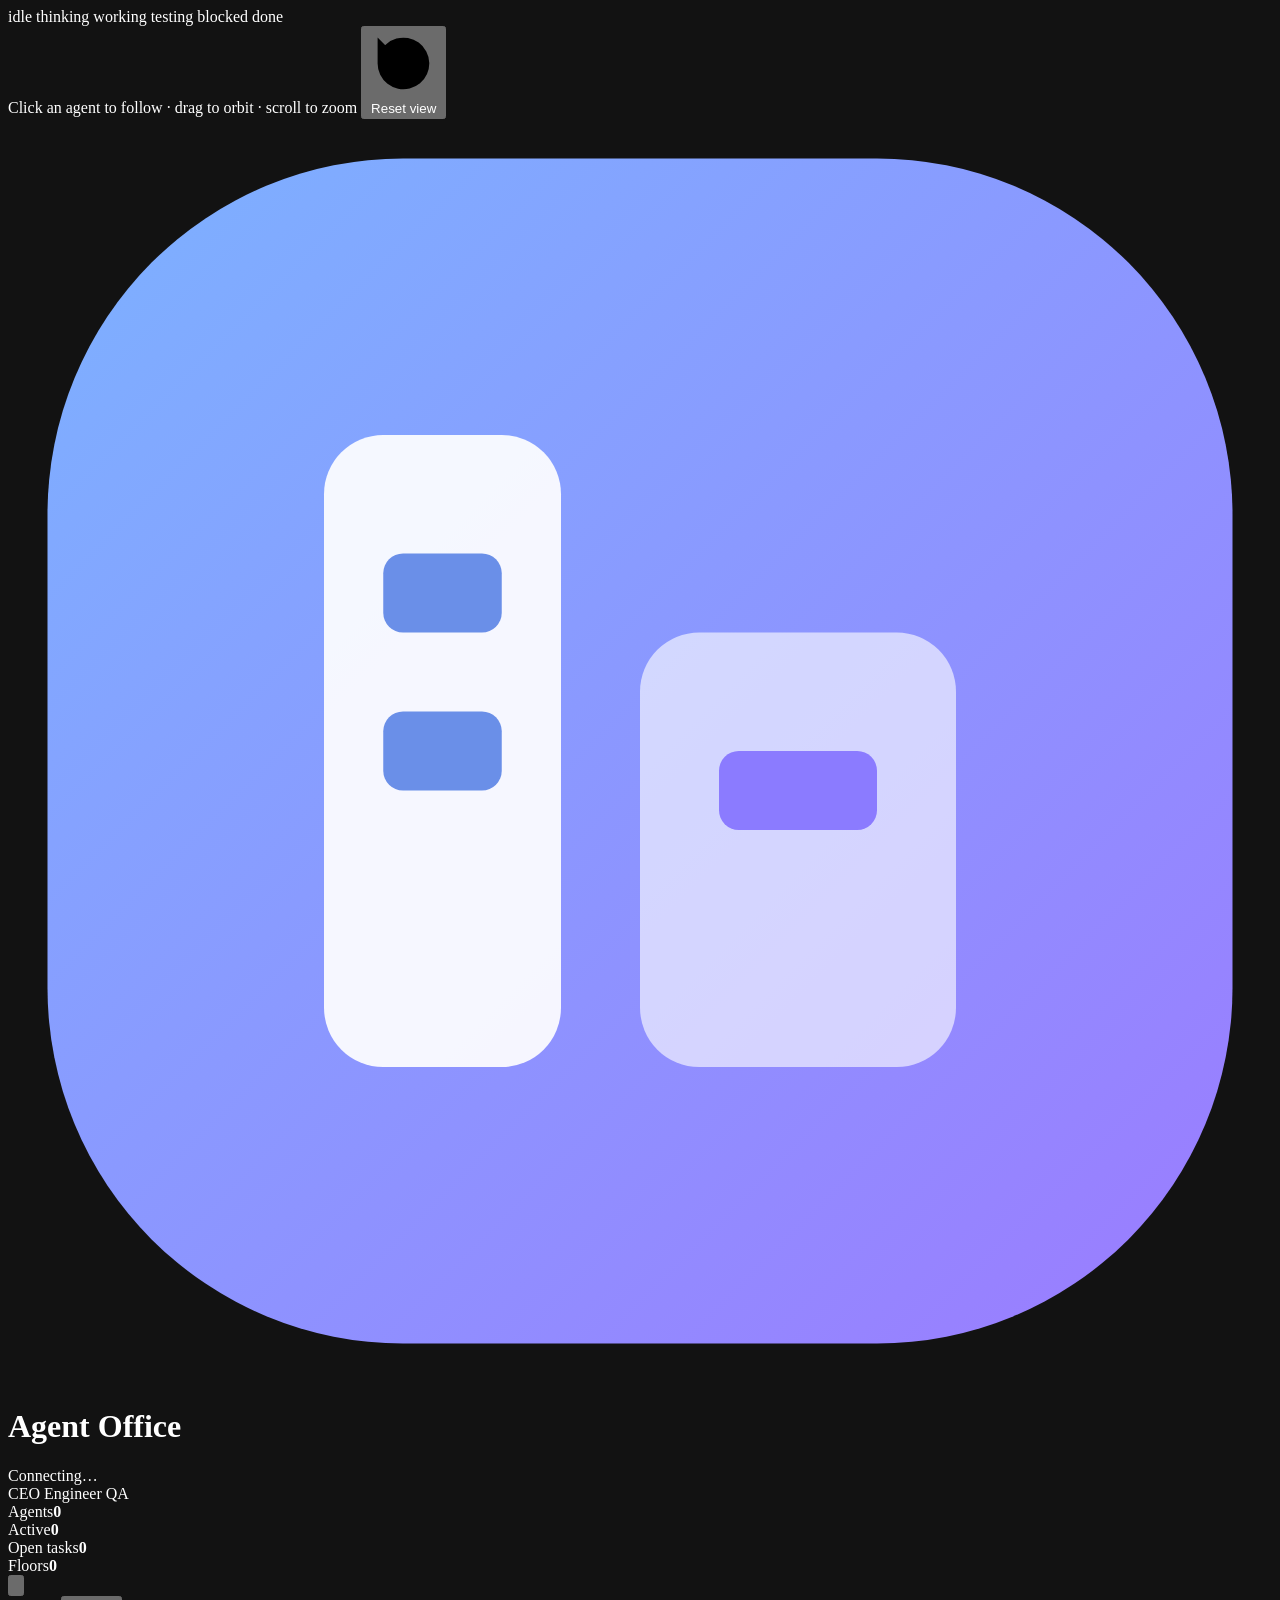
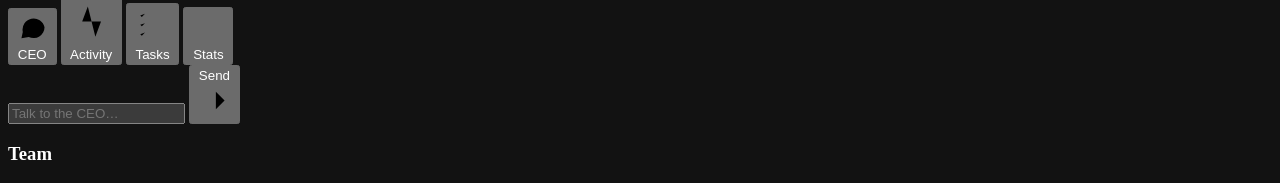
==== web/index.html @ 1a05caf5 "3D office UI: Three.js scene with animated agents, desks, building, OrbitControls" ====
<!DOCTYPE html>
<html lang="en">
<head>
  <meta charset="UTF-8" />
  <meta name="viewport" content="width=device-width, initial-scale=1.0" />
  <meta name="color-scheme" content="dark" />
  <title>Agent Office</title>
  <link rel="stylesheet" href="/static/style.css" />
  <script type="importmap">
    { "imports": { "three": "/static/three.module.js",
                   "three/addons/": "/static/" } }
  </script>
</head>
<body>
  <!-- 3D scene: the Three.js renderer appends <canvas id="office-canvas"> here -->
  <div id="office">
    <div id="bubbles" aria-hidden="true"></div>

    <div id="nogl" hidden>
      <b>WebGL is unavailable</b>
      <span>The 3D office can't render in this browser, but chat, activity and tasks still work.</span>
    </div>

    <div class="legend" aria-hidden="true">
      <span><i style="--c:#8792a3"></i>idle</span>
      <span><i style="--c:#fbbf24"></i>thinking</span>
      <span><i style="--c:#4f9cf9"></i>working</span>
      <span><i style="--c:#a78bfa"></i>testing</span>
      <span><i style="--c:#f87171"></i>blocked</span>
      <span><i style="--c:#34d399"></i>done</span>
    </div>

    <div class="viewbar">
      <span id="viewhint">Click an agent to follow · drag to orbit · scroll to zoom</span>
      <button id="resetview" type="button">
        <svg viewBox="0 0 24 24"><path d="M3 12a9 9 0 1 0 3-6.7L3 8M3 3v5h5"/></svg>
        <span>Reset view</span>
      </button>
    </div>
  </div>

  <header>
    <div class="brand">
      <svg class="logo" viewBox="0 0 32 32" aria-hidden="true">
        <defs>
          <linearGradient id="lg" x1="0" y1="0" x2="1" y2="1">
            <stop offset="0" stop-color="#7cb2ff" />
            <stop offset="1" stop-color="#9b7bff" />
          </linearGradient>
        </defs>
        <rect x="1" y="1" width="30" height="30" rx="9" fill="url(#lg)" />
        <rect x="8" y="8" width="6" height="16" rx="1.5" fill="rgba(255,255,255,.92)" />
        <rect x="16" y="13" width="8" height="11" rx="1.5" fill="rgba(255,255,255,.62)" />
        <rect x="9.5" y="11" width="3" height="2" rx=".5" fill="#6a8fe8" />
        <rect x="9.5" y="15" width="3" height="2" rx=".5" fill="#6a8fe8" />
        <rect x="18" y="16" width="4" height="2" rx=".5" fill="#8b7bff" />
      </svg>
      <h1>Agent Office</h1>
      <div class="conn">
        <span class="dot" id="dot"></span>
        <span id="status">Connecting…</span>
      </div>
    </div>

    <div class="roles" aria-label="Agent roles">
      <span><i style="--c:#fbbf24"></i>CEO</span>
      <span><i style="--c:#4f9cf9"></i>Engineer</span>
      <span><i style="--c:#a78bfa"></i>QA</span>
    </div>

    <div class="hdr-stats" aria-label="Summary">
      <div class="chip"><span class="chip-k">Agents</span><b id="hdr-agents">0</b></div>
      <div class="chip"><span class="chip-k">Active</span><b id="hdr-active">0</b></div>
      <div class="chip"><span class="chip-k">Open tasks</span><b id="hdr-tasks">0</b></div>
      <div class="chip"><span class="chip-k">Floors</span><b id="hdr-floors">0</b></div>
      <button id="asidetoggle" type="button" aria-label="Toggle sidebar" title="Toggle sidebar">
        <svg viewBox="0 0 24 24"><rect x="3" y="4" width="18" height="16" rx="3"/><path d="M15 4v16"/></svg>
      </button>
    </div>
  </header>

  <aside>
    <div class="tabs" role="tablist">
      <button class="active" data-panel="chat" role="tab">
        <svg viewBox="0 0 24 24"><path d="M21 12a8 8 0 0 1-11.6 7.1L4 20l1-4.6A8 8 0 1 1 21 12z"/></svg>
        <span>CEO</span>
      </button>
      <button data-panel="activity" role="tab">
        <svg viewBox="0 0 24 24"><path d="M3 12h4l3-8 4 16 3-8h4"/></svg>
        <span>Activity</span>
      </button>
      <button data-panel="tasks" role="tab">
        <svg viewBox="0 0 24 24"><path d="M9 6h11M9 12h11M9 18h11M4 6l1 1 2-2M4 12l1 1 2-2M4 18l1 1 2-2"/></svg>
        <span>Tasks</span><em class="count" id="tab-tasks-count" hidden>0</em>
      </button>
      <button data-panel="stats" role="tab">
        <svg viewBox="0 0 24 24"><path d="M5 20V10M12 20V4M19 20v-7"/></svg>
        <span>Stats</span>
      </button>
    </div>

    <div class="panel active" id="chat">
      <div id="messages"></div>
      <div id="chatform">
        <input id="chatinput" type="text" placeholder="Talk to the CEO…" autocomplete="off" />
        <button id="chatsend" aria-label="Send">
          <span>Send</span>
          <svg viewBox="0 0 24 24"><path d="M5 12h14M13 6l6 6-6 6"/></svg>
        </button>
      </div>
    </div>

    <div class="panel" id="activity">
      <div id="log"></div>
    </div>

    <div class="panel" id="tasks">
      <div id="tasksummary"></div>
      <div id="tasklist"></div>
    </div>

    <div class="panel" id="stats">
      <div id="metrics"></div>
      <h3 class="sect">Team</h3>
      <div id="roster"></div>
    </div>
  </aside>

  <script type="module" src="/static/app.js"></script>
</body>
</html>
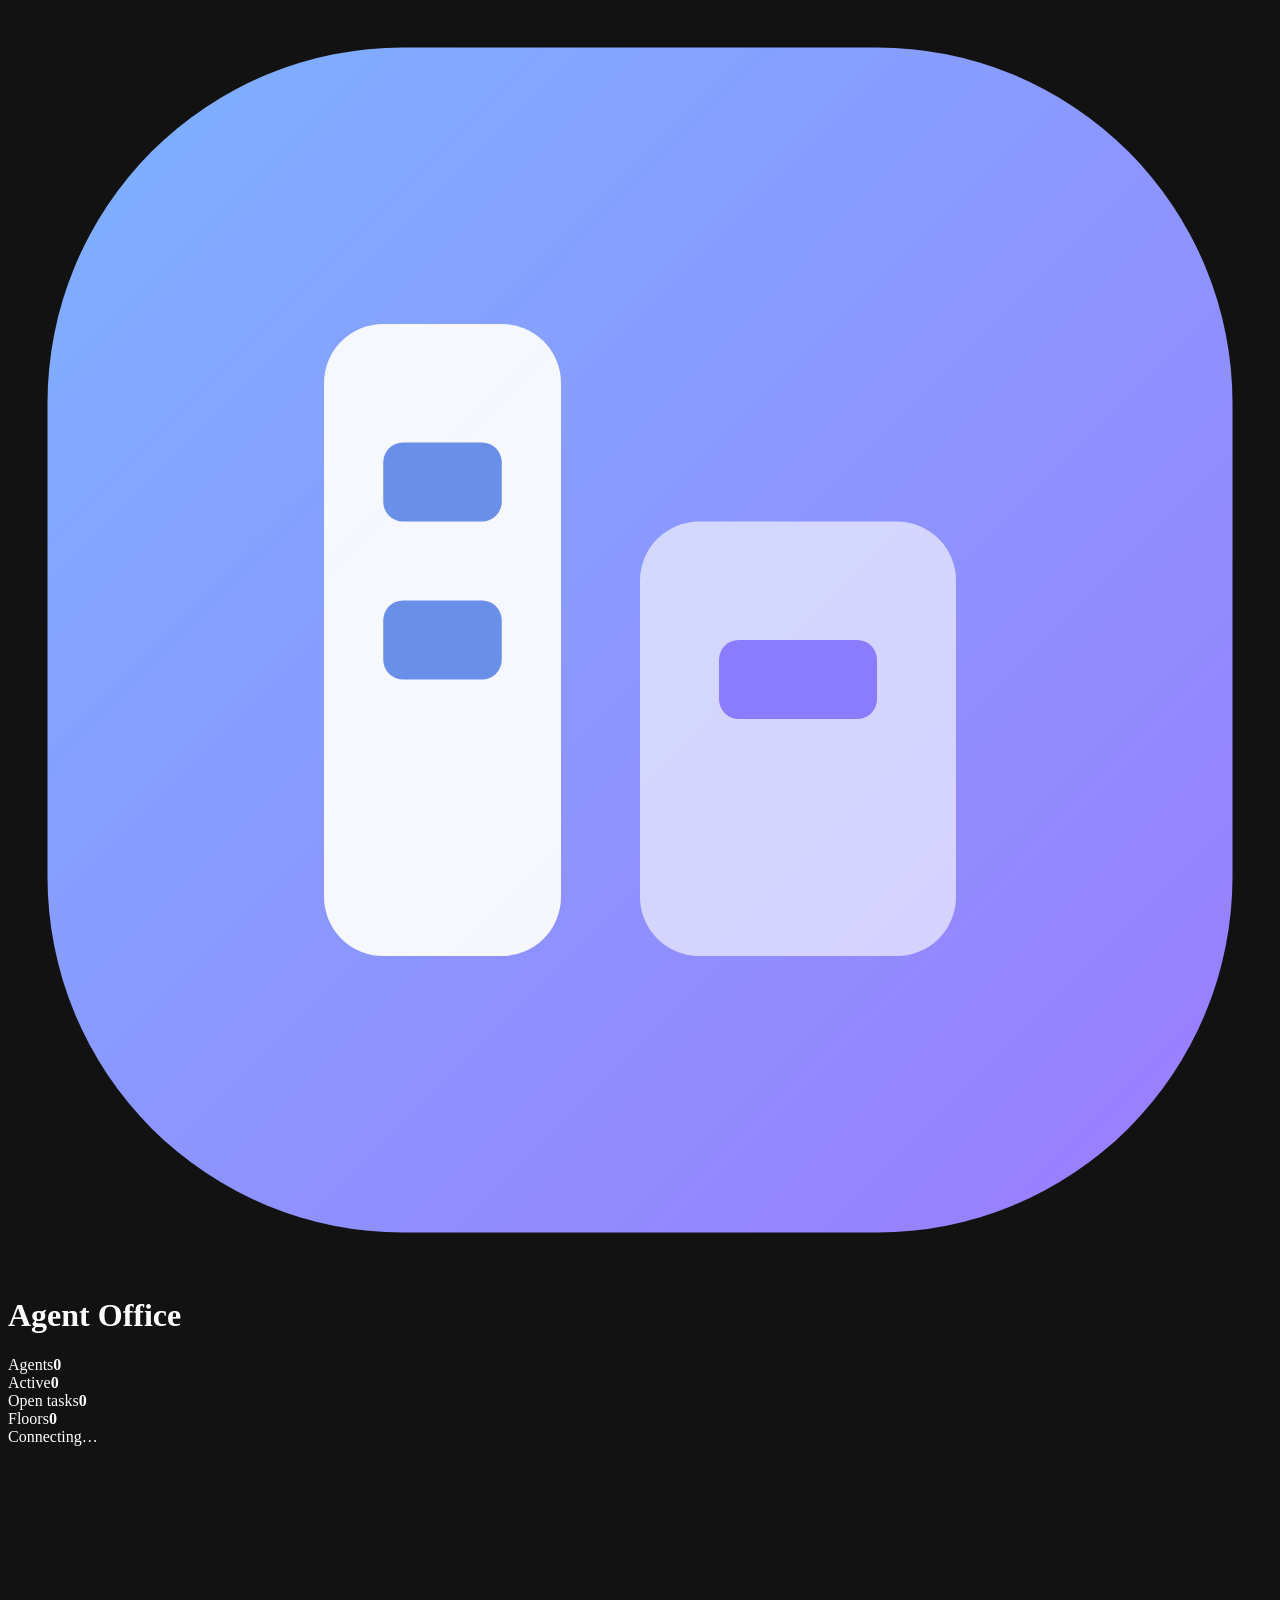
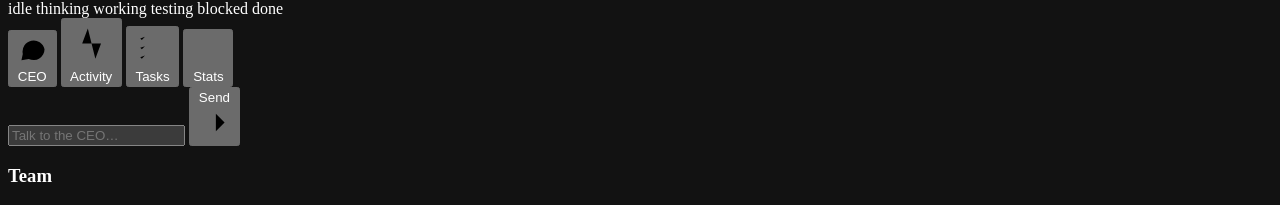
==== commit f6d7915d: "Harness: FastAPI office server (Docker), Canvas2D skeleton, orchestrator (Claude Code Opus), specs" ====
--- a/web/index.html
+++ b/web/index.html
@@ -6,39 +6,8 @@
   <meta name="color-scheme" content="dark" />
   <title>Agent Office</title>
   <link rel="stylesheet" href="/static/style.css" />
-  <script type="importmap">
-    { "imports": { "three": "/static/three.module.js",
-                   "three/addons/": "/static/" } }
-  </script>
 </head>
 <body>
-  <!-- 3D scene: the Three.js renderer appends <canvas id="office-canvas"> here -->
-  <div id="office">
-    <div id="bubbles" aria-hidden="true"></div>
-
-    <div id="nogl" hidden>
-      <b>WebGL is unavailable</b>
-      <span>The 3D office can't render in this browser, but chat, activity and tasks still work.</span>
-    </div>
-
-    <div class="legend" aria-hidden="true">
-      <span><i style="--c:#8792a3"></i>idle</span>
-      <span><i style="--c:#fbbf24"></i>thinking</span>
-      <span><i style="--c:#4f9cf9"></i>working</span>
-      <span><i style="--c:#a78bfa"></i>testing</span>
-      <span><i style="--c:#f87171"></i>blocked</span>
-      <span><i style="--c:#34d399"></i>done</span>
-    </div>
-
-    <div class="viewbar">
-      <span id="viewhint">Click an agent to follow · drag to orbit · scroll to zoom</span>
-      <button id="resetview" type="button">
-        <svg viewBox="0 0 24 24"><path d="M3 12a9 9 0 1 0 3-6.7L3 8M3 3v5h5"/></svg>
-        <span>Reset view</span>
-      </button>
-    </div>
-  </div>
-
   <header>
     <div class="brand">
       <svg class="logo" viewBox="0 0 32 32" aria-hidden="true">
@@ -56,16 +25,6 @@
         <rect x="18" y="16" width="4" height="2" rx=".5" fill="#8b7bff" />
       </svg>
       <h1>Agent Office</h1>
-      <div class="conn">
-        <span class="dot" id="dot"></span>
-        <span id="status">Connecting…</span>
-      </div>
-    </div>
-
-    <div class="roles" aria-label="Agent roles">
-      <span><i style="--c:#fbbf24"></i>CEO</span>
-      <span><i style="--c:#4f9cf9"></i>Engineer</span>
-      <span><i style="--c:#a78bfa"></i>QA</span>
     </div>
 
     <div class="hdr-stats" aria-label="Summary">
@@ -73,59 +32,75 @@
       <div class="chip"><span class="chip-k">Active</span><b id="hdr-active">0</b></div>
       <div class="chip"><span class="chip-k">Open tasks</span><b id="hdr-tasks">0</b></div>
       <div class="chip"><span class="chip-k">Floors</span><b id="hdr-floors">0</b></div>
-      <button id="asidetoggle" type="button" aria-label="Toggle sidebar" title="Toggle sidebar">
-        <svg viewBox="0 0 24 24"><rect x="3" y="4" width="18" height="16" rx="3"/><path d="M15 4v16"/></svg>
-      </button>
+    </div>
+
+    <div class="conn">
+      <span class="dot" id="dot"></span>
+      <span id="status">Connecting…</span>
     </div>
   </header>
 
-  <aside>
-    <div class="tabs" role="tablist">
-      <button class="active" data-panel="chat" role="tab">
-        <svg viewBox="0 0 24 24"><path d="M21 12a8 8 0 0 1-11.6 7.1L4 20l1-4.6A8 8 0 1 1 21 12z"/></svg>
-        <span>CEO</span>
-      </button>
-      <button data-panel="activity" role="tab">
-        <svg viewBox="0 0 24 24"><path d="M3 12h4l3-8 4 16 3-8h4"/></svg>
-        <span>Activity</span>
-      </button>
-      <button data-panel="tasks" role="tab">
-        <svg viewBox="0 0 24 24"><path d="M9 6h11M9 12h11M9 18h11M4 6l1 1 2-2M4 12l1 1 2-2M4 18l1 1 2-2"/></svg>
-        <span>Tasks</span><em class="count" id="tab-tasks-count" hidden>0</em>
-      </button>
-      <button data-panel="stats" role="tab">
-        <svg viewBox="0 0 24 24"><path d="M5 20V10M12 20V4M19 20v-7"/></svg>
-        <span>Stats</span>
-      </button>
-    </div>
-
-    <div class="panel active" id="chat">
-      <div id="messages"></div>
-      <div id="chatform">
-        <input id="chatinput" type="text" placeholder="Talk to the CEO…" autocomplete="off" />
-        <button id="chatsend" aria-label="Send">
-          <span>Send</span>
-          <svg viewBox="0 0 24 24"><path d="M5 12h14M13 6l6 6-6 6"/></svg>
-        </button>
+  <main>
+    <div id="office">
+      <canvas id="office-canvas"></canvas>
+      <div class="legend" aria-hidden="true">
+        <span><i style="--c:#8792a3"></i>idle</span>
+        <span><i style="--c:#fbbf24"></i>thinking</span>
+        <span><i style="--c:#4f9cf9"></i>working</span>
+        <span><i style="--c:#a78bfa"></i>testing</span>
+        <span><i style="--c:#f87171"></i>blocked</span>
+        <span><i style="--c:#34d399"></i>done</span>
       </div>
     </div>
 
-    <div class="panel" id="activity">
-      <div id="log"></div>
-    </div>
+    <aside>
+      <div class="tabs" role="tablist">
+        <button class="active" data-panel="chat" role="tab">
+          <svg viewBox="0 0 24 24"><path d="M21 12a8 8 0 0 1-11.6 7.1L4 20l1-4.6A8 8 0 1 1 21 12z"/></svg>
+          <span>CEO</span>
+        </button>
+        <button data-panel="activity" role="tab">
+          <svg viewBox="0 0 24 24"><path d="M3 12h4l3-8 4 16 3-8h4"/></svg>
+          <span>Activity</span>
+        </button>
+        <button data-panel="tasks" role="tab">
+          <svg viewBox="0 0 24 24"><path d="M9 6h11M9 12h11M9 18h11M4 6l1 1 2-2M4 12l1 1 2-2M4 18l1 1 2-2"/></svg>
+          <span>Tasks</span><em class="count" id="tab-tasks-count" hidden>0</em>
+        </button>
+        <button data-panel="stats" role="tab">
+          <svg viewBox="0 0 24 24"><path d="M5 20V10M12 20V4M19 20v-7"/></svg>
+          <span>Stats</span>
+        </button>
+      </div>
 
-    <div class="panel" id="tasks">
-      <div id="tasksummary"></div>
-      <div id="tasklist"></div>
-    </div>
+      <div class="panel active" id="chat">
+        <div id="messages"></div>
+        <div id="chatform">
+          <input id="chatinput" type="text" placeholder="Talk to the CEO…" autocomplete="off" />
+          <button id="chatsend" aria-label="Send">
+            <span>Send</span>
+            <svg viewBox="0 0 24 24"><path d="M5 12h14M13 6l6 6-6 6"/></svg>
+          </button>
+        </div>
+      </div>
 
-    <div class="panel" id="stats">
-      <div id="metrics"></div>
-      <h3 class="sect">Team</h3>
-      <div id="roster"></div>
-    </div>
-  </aside>
+      <div class="panel" id="activity">
+        <div id="log"></div>
+      </div>
 
-  <script type="module" src="/static/app.js"></script>
+      <div class="panel" id="tasks">
+        <div id="tasksummary"></div>
+        <div id="tasklist"></div>
+      </div>
+
+      <div class="panel" id="stats">
+        <div id="metrics"></div>
+        <h3 class="sect">Team</h3>
+        <div id="roster"></div>
+      </div>
+    </aside>
+  </main>
+
+  <script src="/static/app.js"></script>
 </body>
 </html>
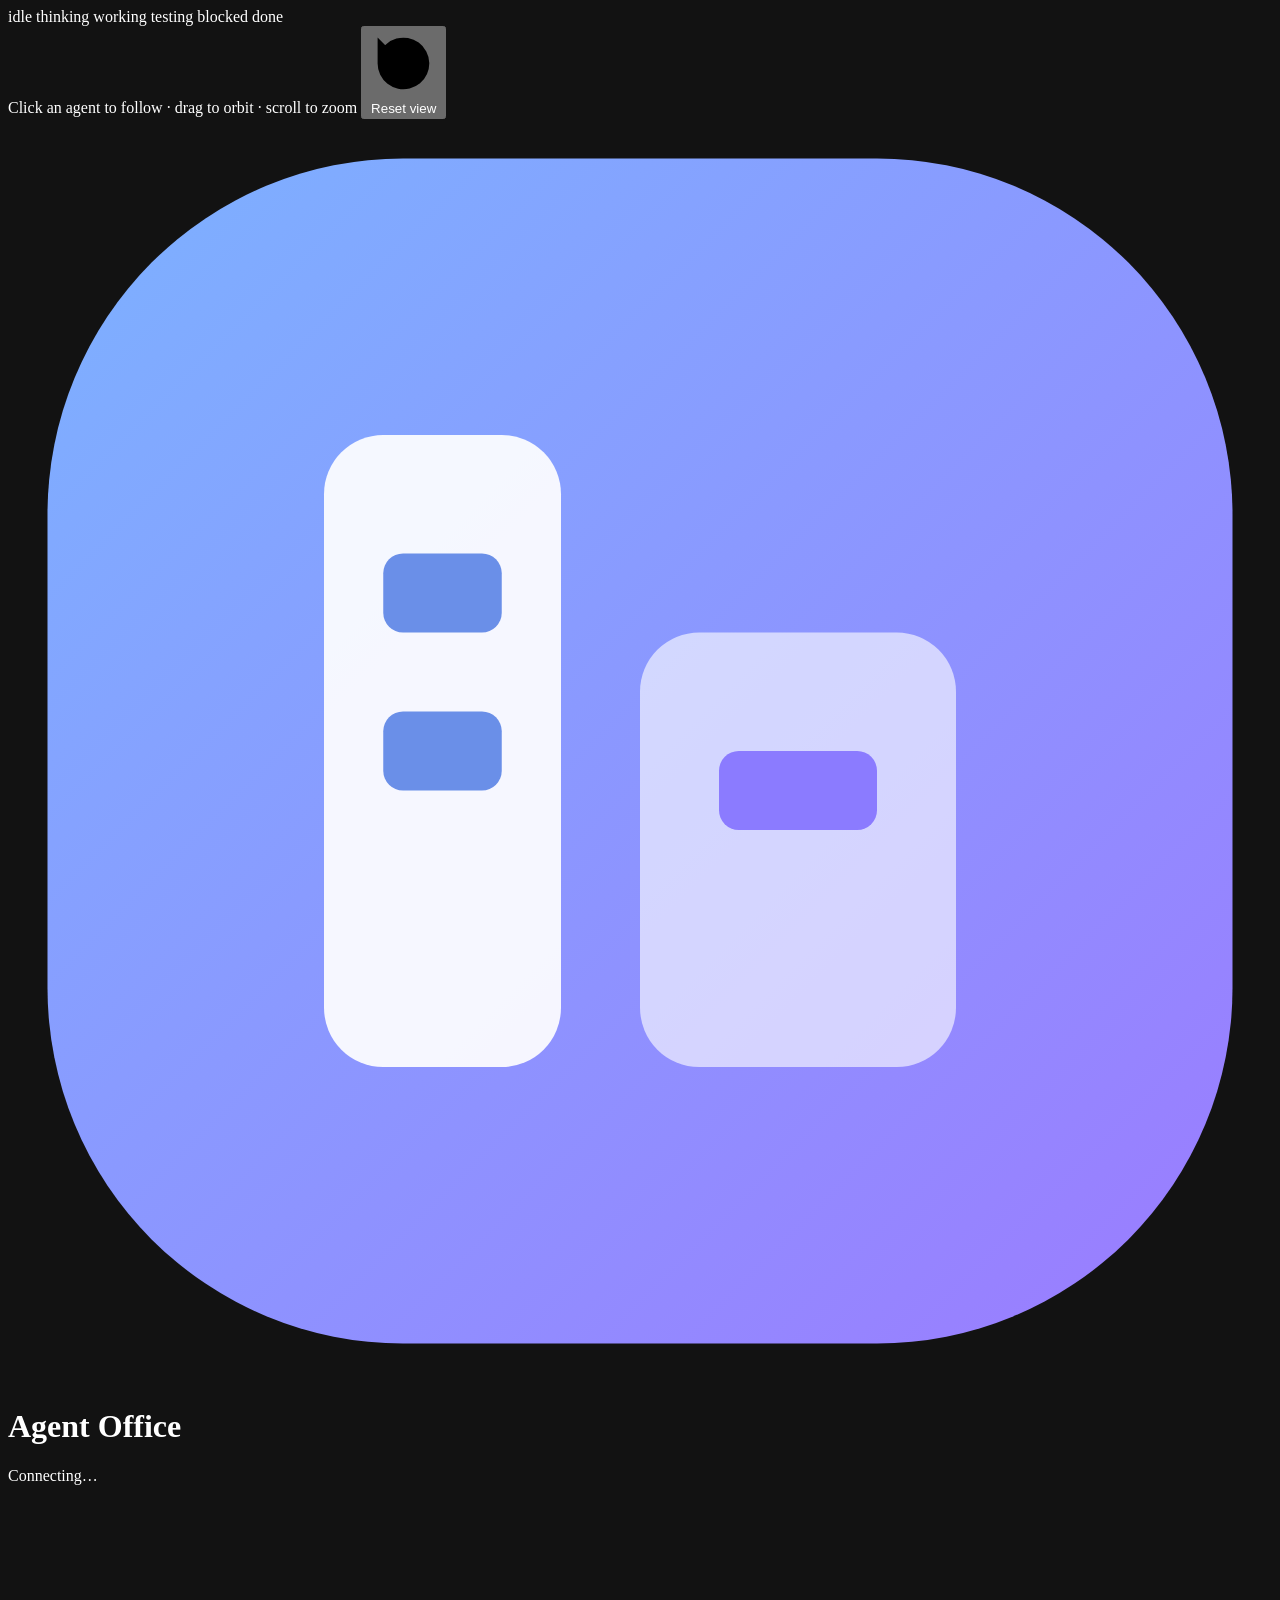
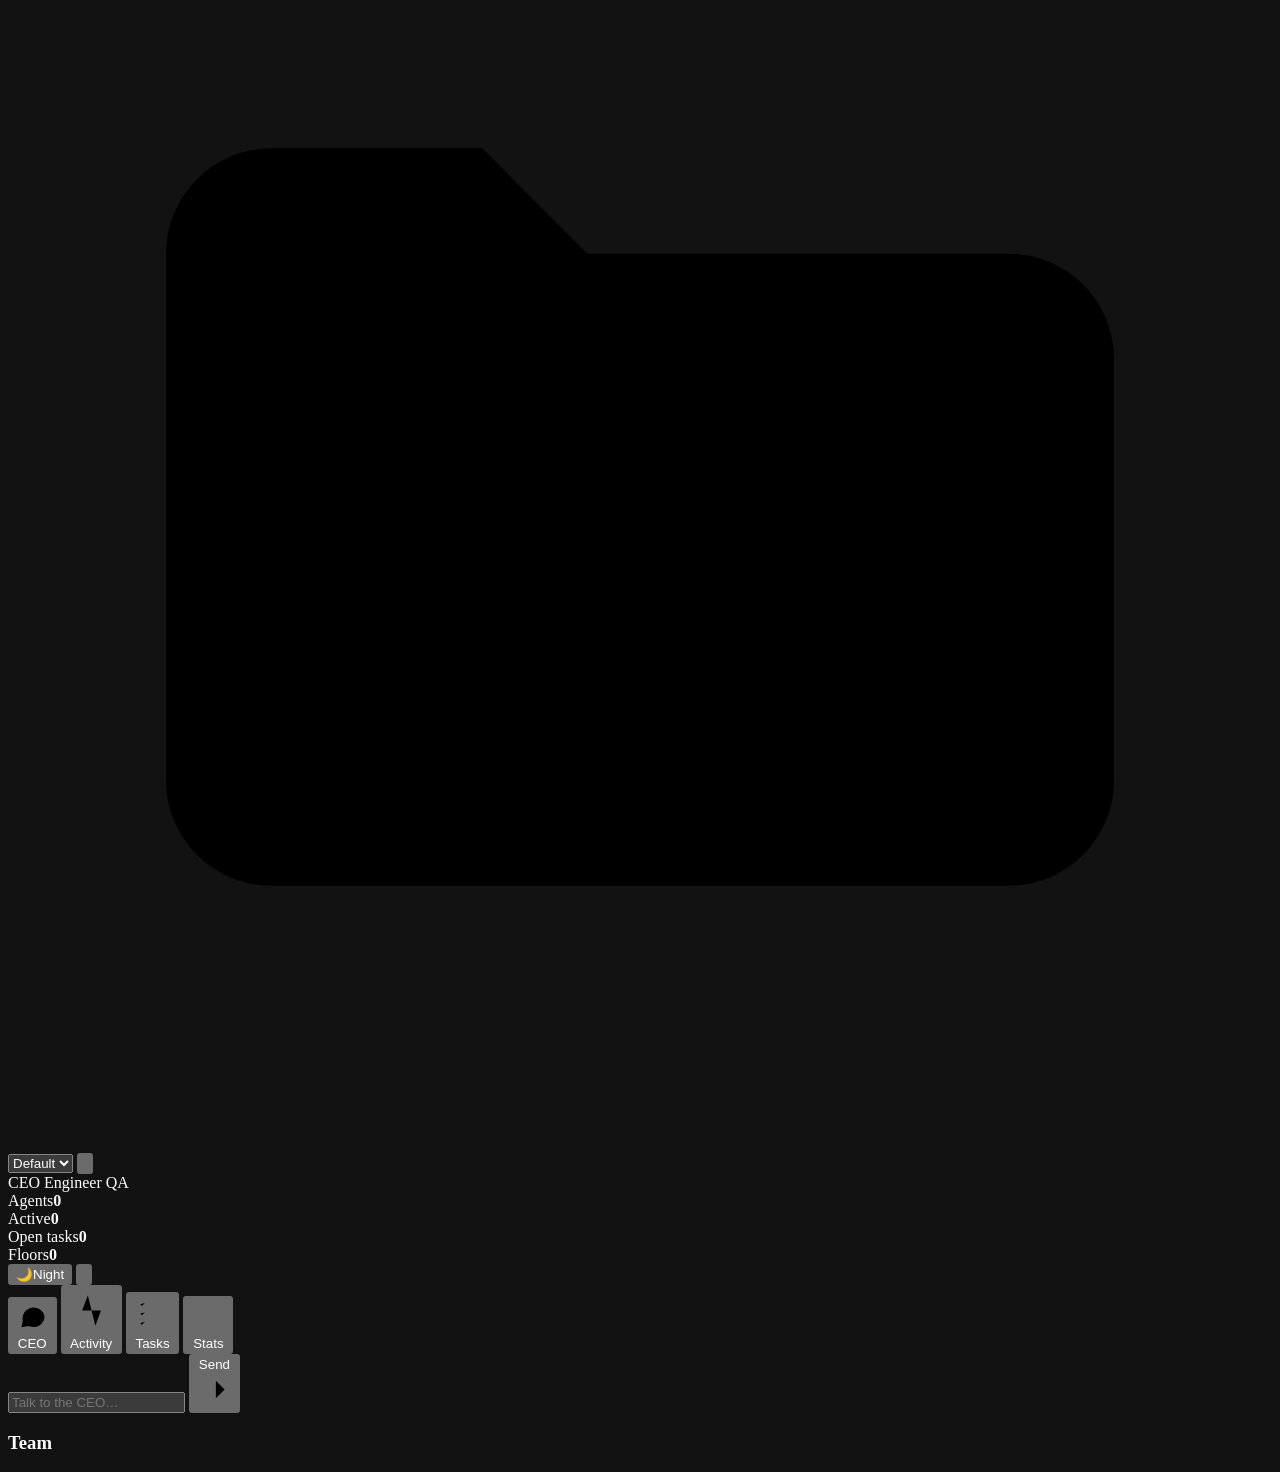
==== commit d1000e2c: "v2: day/night toggle, multi-project rooms, 3D performance fixes" ====
--- a/web/index.html
+++ b/web/index.html
@@ -6,8 +6,39 @@
   <meta name="color-scheme" content="dark" />
   <title>Agent Office</title>
   <link rel="stylesheet" href="/static/style.css" />
+  <script type="importmap">
+    { "imports": { "three": "/static/three.module.js",
+                   "three/addons/": "/static/" } }
+  </script>
 </head>
 <body>
+  <!-- 3D scene: the Three.js renderer appends <canvas id="office-canvas"> here -->
+  <div id="office">
+    <div id="bubbles" aria-hidden="true"></div>
+
+    <div id="nogl" hidden>
+      <b>WebGL is unavailable</b>
+      <span>The 3D office can't render in this browser, but chat, activity and tasks still work.</span>
+    </div>
+
+    <div class="legend" aria-hidden="true">
+      <span><i style="--c:#8792a3"></i>idle</span>
+      <span><i style="--c:#fbbf24"></i>thinking</span>
+      <span><i style="--c:#4f9cf9"></i>working</span>
+      <span><i style="--c:#a78bfa"></i>testing</span>
+      <span><i style="--c:#f87171"></i>blocked</span>
+      <span><i style="--c:#34d399"></i>done</span>
+    </div>
+
+    <div class="viewbar">
+      <span id="viewhint">Click an agent to follow · drag to orbit · scroll to zoom</span>
+      <button id="resetview" type="button">
+        <svg viewBox="0 0 24 24"><path d="M3 12a9 9 0 1 0 3-6.7L3 8M3 3v5h5"/></svg>
+        <span>Reset view</span>
+      </button>
+    </div>
+  </div>
+
   <header>
     <div class="brand">
       <svg class="logo" viewBox="0 0 32 32" aria-hidden="true">
@@ -25,6 +56,26 @@
         <rect x="18" y="16" width="4" height="2" rx=".5" fill="#8b7bff" />
       </svg>
       <h1>Agent Office</h1>
+      <div class="conn">
+        <span class="dot" id="dot"></span>
+        <span id="status">Connecting…</span>
+      </div>
+    </div>
+
+    <div class="proj" aria-label="Project">
+      <svg viewBox="0 0 24 24" aria-hidden="true"><path d="M3 7a2 2 0 0 1 2-2h4l2 2h8a2 2 0 0 1 2 2v8a2 2 0 0 1-2 2H5a2 2 0 0 1-2-2z"/></svg>
+      <select id="projectselect" title="Switch project" aria-label="Switch project">
+        <option value="default">Default</option>
+      </select>
+      <button id="newproject" type="button" aria-label="New project" title="New project">
+        <svg viewBox="0 0 24 24"><path d="M12 5v14M5 12h14"/></svg>
+      </button>
+    </div>
+
+    <div class="roles" aria-label="Agent roles">
+      <span><i style="--c:#fbbf24"></i>CEO</span>
+      <span><i style="--c:#4f9cf9"></i>Engineer</span>
+      <span><i style="--c:#a78bfa"></i>QA</span>
     </div>
 
     <div class="hdr-stats" aria-label="Summary">
@@ -32,75 +83,62 @@
       <div class="chip"><span class="chip-k">Active</span><b id="hdr-active">0</b></div>
       <div class="chip"><span class="chip-k">Open tasks</span><b id="hdr-tasks">0</b></div>
       <div class="chip"><span class="chip-k">Floors</span><b id="hdr-floors">0</b></div>
-    </div>
-
-    <div class="conn">
-      <span class="dot" id="dot"></span>
-      <span id="status">Connecting…</span>
+      <button id="daynight" type="button" aria-pressed="false" title="Switch to day">
+        <span class="dn-ic" aria-hidden="true">🌙</span><span class="dn-lbl">Night</span>
+      </button>
+      <button id="asidetoggle" type="button" aria-label="Toggle sidebar" title="Toggle sidebar">
+        <svg viewBox="0 0 24 24"><rect x="3" y="4" width="18" height="16" rx="3"/><path d="M15 4v16"/></svg>
+      </button>
     </div>
   </header>
 
-  <main>
-    <div id="office">
-      <canvas id="office-canvas"></canvas>
-      <div class="legend" aria-hidden="true">
-        <span><i style="--c:#8792a3"></i>idle</span>
-        <span><i style="--c:#fbbf24"></i>thinking</span>
-        <span><i style="--c:#4f9cf9"></i>working</span>
-        <span><i style="--c:#a78bfa"></i>testing</span>
-        <span><i style="--c:#f87171"></i>blocked</span>
-        <span><i style="--c:#34d399"></i>done</span>
+  <aside>
+    <div class="tabs" role="tablist">
+      <button class="active" data-panel="chat" role="tab">
+        <svg viewBox="0 0 24 24"><path d="M21 12a8 8 0 0 1-11.6 7.1L4 20l1-4.6A8 8 0 1 1 21 12z"/></svg>
+        <span>CEO</span>
+      </button>
+      <button data-panel="activity" role="tab">
+        <svg viewBox="0 0 24 24"><path d="M3 12h4l3-8 4 16 3-8h4"/></svg>
+        <span>Activity</span>
+      </button>
+      <button data-panel="tasks" role="tab">
+        <svg viewBox="0 0 24 24"><path d="M9 6h11M9 12h11M9 18h11M4 6l1 1 2-2M4 12l1 1 2-2M4 18l1 1 2-2"/></svg>
+        <span>Tasks</span><em class="count" id="tab-tasks-count" hidden>0</em>
+      </button>
+      <button data-panel="stats" role="tab">
+        <svg viewBox="0 0 24 24"><path d="M5 20V10M12 20V4M19 20v-7"/></svg>
+        <span>Stats</span>
+      </button>
+    </div>
+
+    <div class="panel active" id="chat">
+      <div id="messages"></div>
+      <div id="chatform">
+        <input id="chatinput" type="text" placeholder="Talk to the CEO…" autocomplete="off" />
+        <button id="chatsend" aria-label="Send">
+          <span>Send</span>
+          <svg viewBox="0 0 24 24"><path d="M5 12h14M13 6l6 6-6 6"/></svg>
+        </button>
       </div>
     </div>
 
-    <aside>
-      <div class="tabs" role="tablist">
-        <button class="active" data-panel="chat" role="tab">
-          <svg viewBox="0 0 24 24"><path d="M21 12a8 8 0 0 1-11.6 7.1L4 20l1-4.6A8 8 0 1 1 21 12z"/></svg>
-          <span>CEO</span>
-        </button>
-        <button data-panel="activity" role="tab">
-          <svg viewBox="0 0 24 24"><path d="M3 12h4l3-8 4 16 3-8h4"/></svg>
-          <span>Activity</span>
-        </button>
-        <button data-panel="tasks" role="tab">
-          <svg viewBox="0 0 24 24"><path d="M9 6h11M9 12h11M9 18h11M4 6l1 1 2-2M4 12l1 1 2-2M4 18l1 1 2-2"/></svg>
-          <span>Tasks</span><em class="count" id="tab-tasks-count" hidden>0</em>
-        </button>
-        <button data-panel="stats" role="tab">
-          <svg viewBox="0 0 24 24"><path d="M5 20V10M12 20V4M19 20v-7"/></svg>
-          <span>Stats</span>
-        </button>
-      </div>
+    <div class="panel" id="activity">
+      <div id="log"></div>
+    </div>
 
-      <div class="panel active" id="chat">
-        <div id="messages"></div>
-        <div id="chatform">
-          <input id="chatinput" type="text" placeholder="Talk to the CEO…" autocomplete="off" />
-          <button id="chatsend" aria-label="Send">
-            <span>Send</span>
-            <svg viewBox="0 0 24 24"><path d="M5 12h14M13 6l6 6-6 6"/></svg>
-          </button>
-        </div>
-      </div>
+    <div class="panel" id="tasks">
+      <div id="tasksummary"></div>
+      <div id="tasklist"></div>
+    </div>
 
-      <div class="panel" id="activity">
-        <div id="log"></div>
-      </div>
+    <div class="panel" id="stats">
+      <div id="metrics"></div>
+      <h3 class="sect">Team</h3>
+      <div id="roster"></div>
+    </div>
+  </aside>
 
-      <div class="panel" id="tasks">
-        <div id="tasksummary"></div>
-        <div id="tasklist"></div>
-      </div>
-
-      <div class="panel" id="stats">
-        <div id="metrics"></div>
-        <h3 class="sect">Team</h3>
-        <div id="roster"></div>
-      </div>
-    </aside>
-  </main>
-
-  <script src="/static/app.js"></script>
+  <script type="module" src="/static/app.js"></script>
 </body>
 </html>
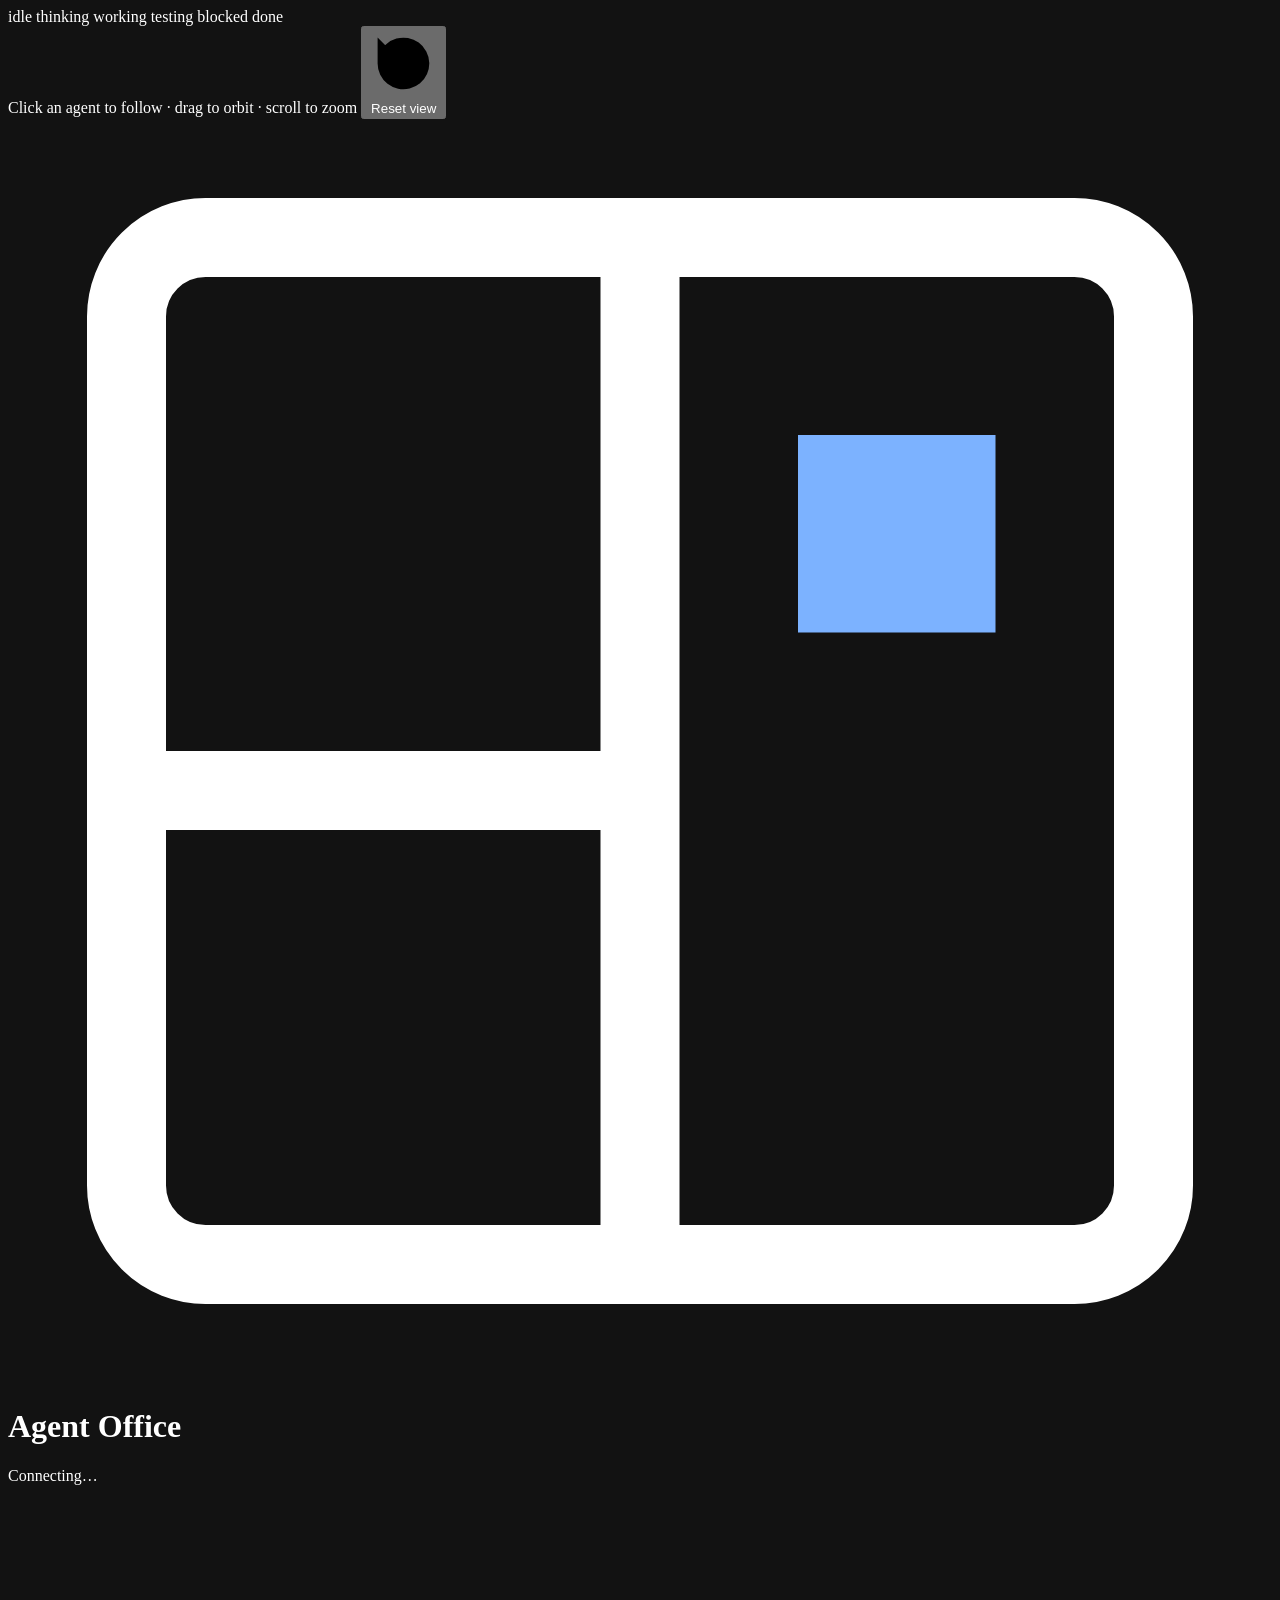
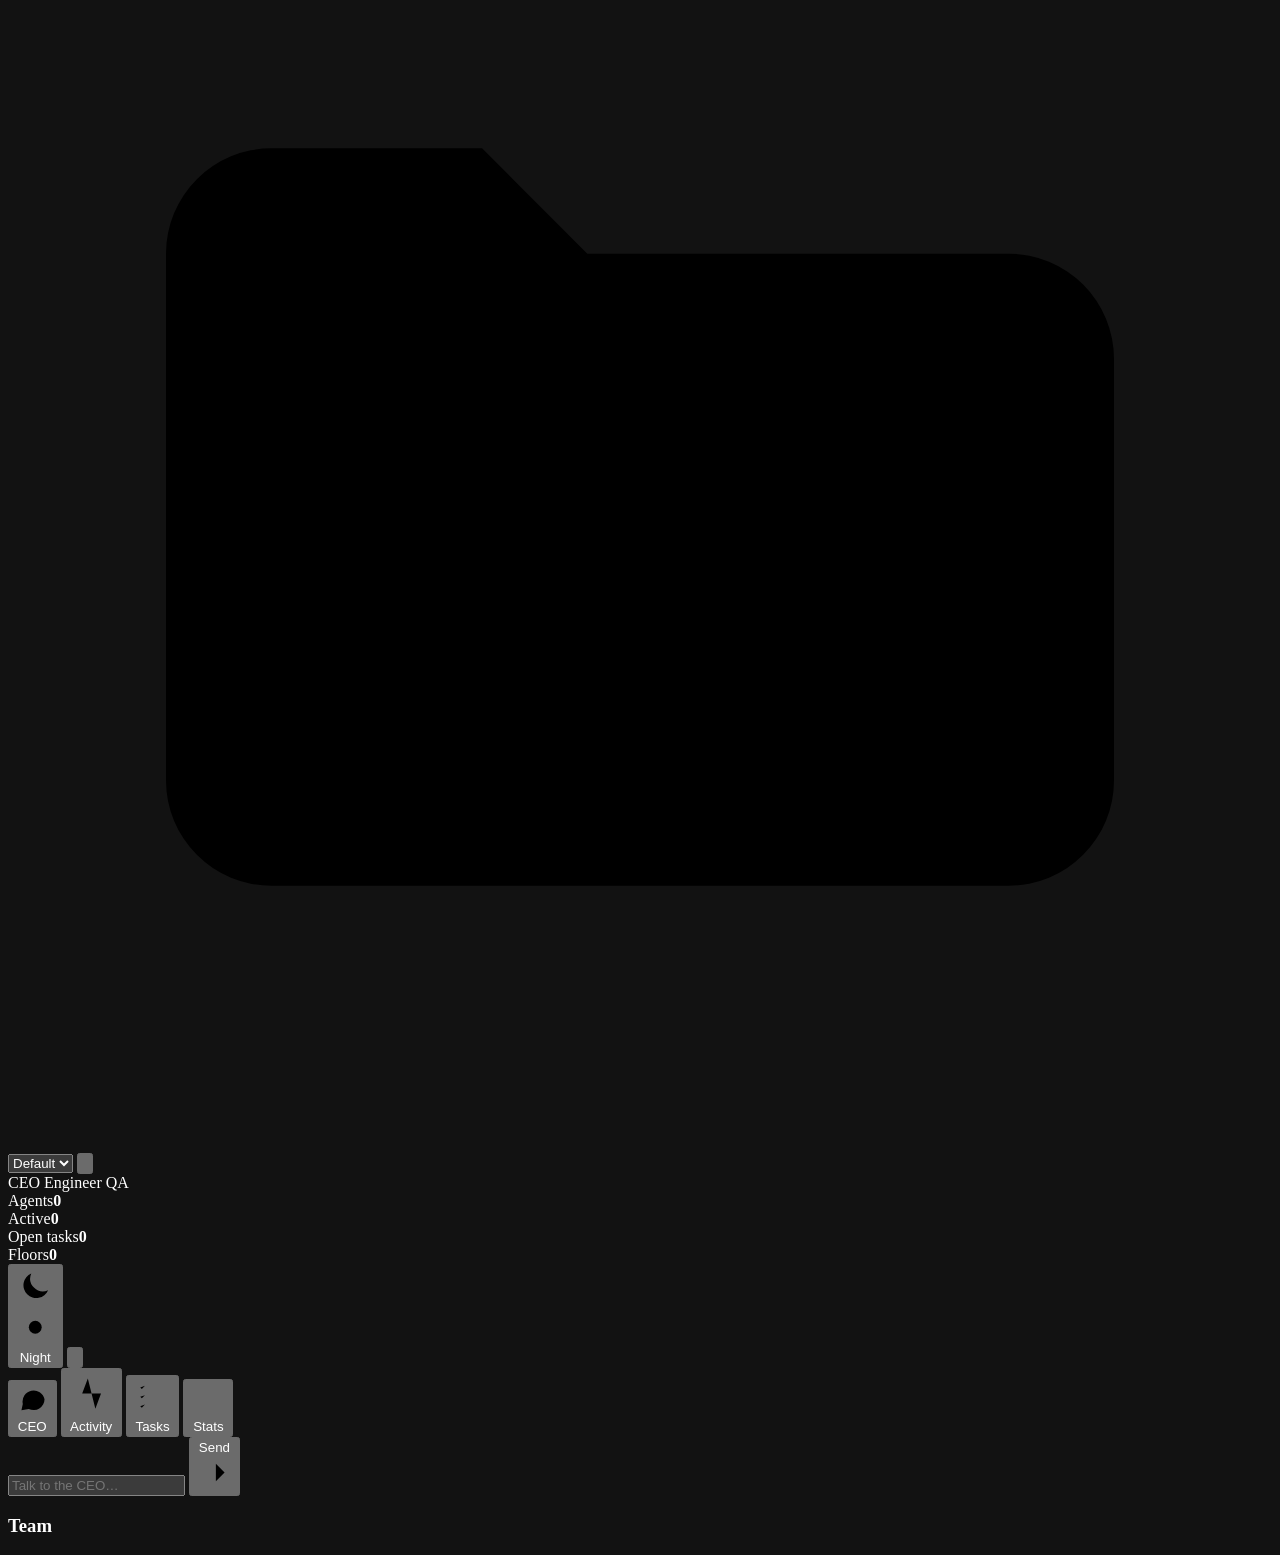
==== commit 069dd45e: "De-AI the UI: replace all emoji with SVG icons, redesign logo, animate living sky" ====
--- a/web/index.html
+++ b/web/index.html
@@ -2,7 +2,7 @@
 <html lang="en">
 <head>
   <meta charset="UTF-8" />
-  <meta name="viewport" content="width=device-width, initial-scale=1.0" />
+  <meta name="viewport" content="width=device-width, initial-scale=1.0, viewport-fit=cover" />
   <meta name="color-scheme" content="dark" />
   <title>Agent Office</title>
   <link rel="stylesheet" href="/static/style.css" />
@@ -42,18 +42,9 @@
   <header>
     <div class="brand">
       <svg class="logo" viewBox="0 0 32 32" aria-hidden="true">
-        <defs>
-          <linearGradient id="lg" x1="0" y1="0" x2="1" y2="1">
-            <stop offset="0" stop-color="#7cb2ff" />
-            <stop offset="1" stop-color="#9b7bff" />
-          </linearGradient>
-        </defs>
-        <rect x="1" y="1" width="30" height="30" rx="9" fill="url(#lg)" />
-        <rect x="8" y="8" width="6" height="16" rx="1.5" fill="rgba(255,255,255,.92)" />
-        <rect x="16" y="13" width="8" height="11" rx="1.5" fill="rgba(255,255,255,.62)" />
-        <rect x="9.5" y="11" width="3" height="2" rx=".5" fill="#6a8fe8" />
-        <rect x="9.5" y="15" width="3" height="2" rx=".5" fill="#6a8fe8" />
-        <rect x="18" y="16" width="4" height="2" rx=".5" fill="#8b7bff" />
+        <rect x="3" y="3" width="26" height="26" rx="2" fill="none" stroke="currentColor" stroke-width="2" />
+        <path d="M3 17h13v12M16 17V3" fill="none" stroke="currentColor" stroke-width="2" />
+        <rect x="20" y="8" width="5" height="5" fill="#7cb2ff" stroke="none" />
       </svg>
       <h1>Agent Office</h1>
       <div class="conn">
@@ -84,7 +75,10 @@
       <div class="chip"><span class="chip-k">Open tasks</span><b id="hdr-tasks">0</b></div>
       <div class="chip"><span class="chip-k">Floors</span><b id="hdr-floors">0</b></div>
       <button id="daynight" type="button" aria-pressed="false" title="Switch to day">
-        <span class="dn-ic" aria-hidden="true">🌙</span><span class="dn-lbl">Night</span>
+        <span class="dn-ic" aria-hidden="true">
+          <svg class="ic-moon" viewBox="0 0 24 24"><path d="M20 14.5A8 8 0 0 1 9.5 4a8 8 0 1 0 10.5 10.5z"/></svg>
+          <svg class="ic-sun" viewBox="0 0 24 24"><circle cx="12" cy="12" r="4"/><path d="M12 2.5v2.5M12 19v2.5M2.5 12H5M19 12h2.5M5.3 5.3l1.8 1.8M16.9 16.9l1.8 1.8M5.3 18.7l1.8-1.8M16.9 7.1l1.8-1.8"/></svg>
+        </span><span class="dn-lbl">Night</span>
       </button>
       <button id="asidetoggle" type="button" aria-label="Toggle sidebar" title="Toggle sidebar">
         <svg viewBox="0 0 24 24"><rect x="3" y="4" width="18" height="16" rx="3"/><path d="M15 4v16"/></svg>
@@ -93,6 +87,7 @@
   </header>
 
   <aside>
+    <div class="sheet-handle" id="sheethandle" role="button" tabindex="0" aria-label="Resize panel"><i></i></div>
     <div class="tabs" role="tablist">
       <button class="active" data-panel="chat" role="tab">
         <svg viewBox="0 0 24 24"><path d="M21 12a8 8 0 0 1-11.6 7.1L4 20l1-4.6A8 8 0 1 1 21 12z"/></svg>
